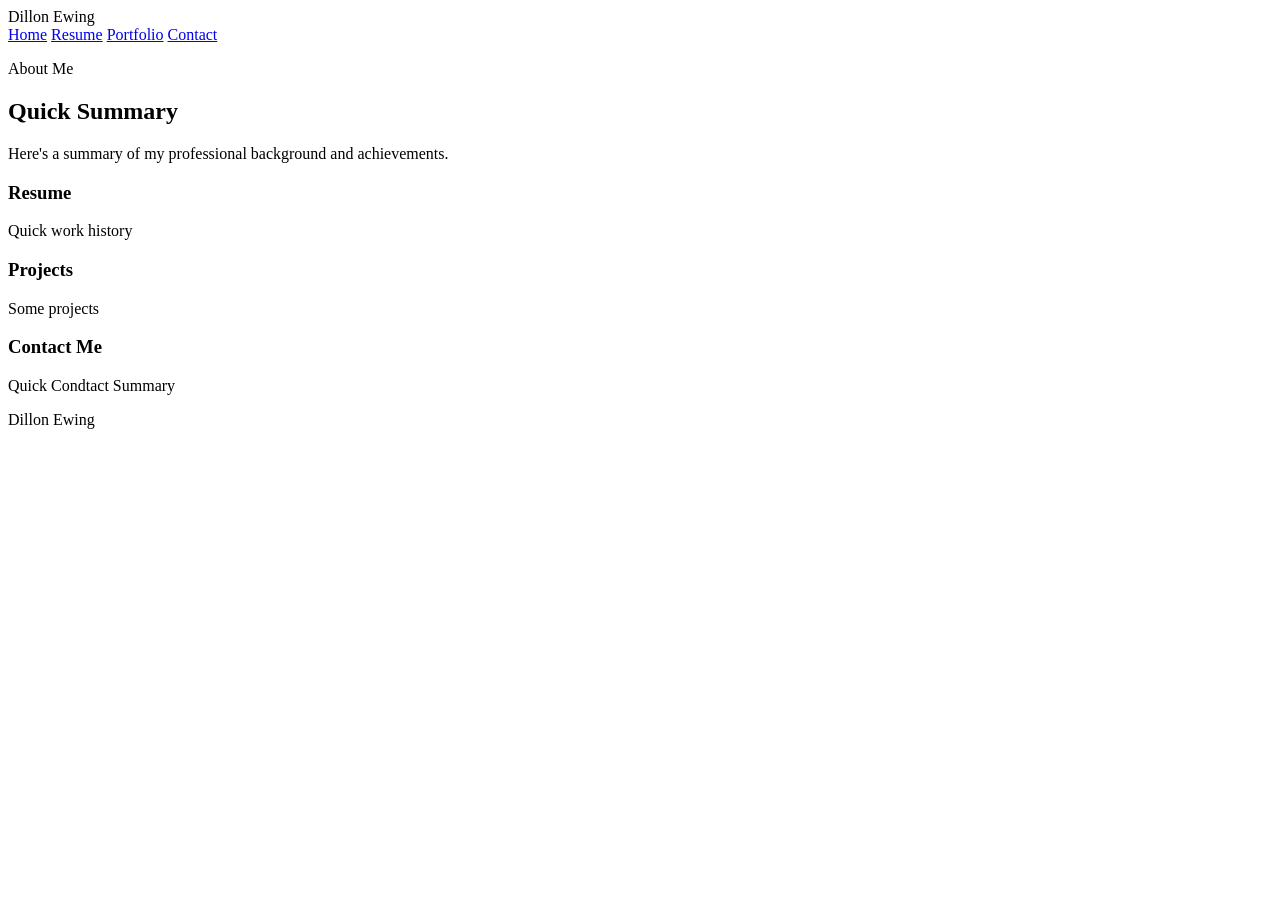
==== index.html @ fa50598e "Basic HTML Done" ====
<!DOCTYPE html>
<html lang="en">
<head>
    <meta charset="UTF-8">
    <meta name="viewport" content="width=device-width, initial-scale=1.0">
    <title>Dillon Ewing - Portfolio</title>
    <link rel="stylesheet" href="styles.css">
</head>
<body>
    <header class="site-header">
        <div class="container nav">
            <div class="brand">Dillon Ewing</div>
            <nav>
                <a href="index.html">Home</a>                
                <a href="resume.html">Resume</a>
                <a href="projects.html">Portfolio</a>
                <a href="contact.html">Contact</a>
            </nav>
        </div>
    </header>

    <main class="container page-content">
        <section>
            <p class="eyebrow">About Me</p>
            <h1>Quick Summary</h1>
            <p>
                Here's a summary of my professional background and achievements.
            </p>
        </section>

        <section class="info-grid">
            <div class="info-card">
                <h3>Resume</h3>
                <p>Quick work history</p>
            </div>

            <div class="info-card">
                <h3>Projects</h3>
                <p>Some projects</p>
            </div>

            <div class="info-card">
                <h3>Contact Me</h3>
                <p>Quick Condtact Summary</p>
            </div>
        </section>
    </main>

    <footer class="site-footer">
        <div class="container">
            <p>Dillon Ewing</p>
        </div>
    </footer>
</body>
</html>
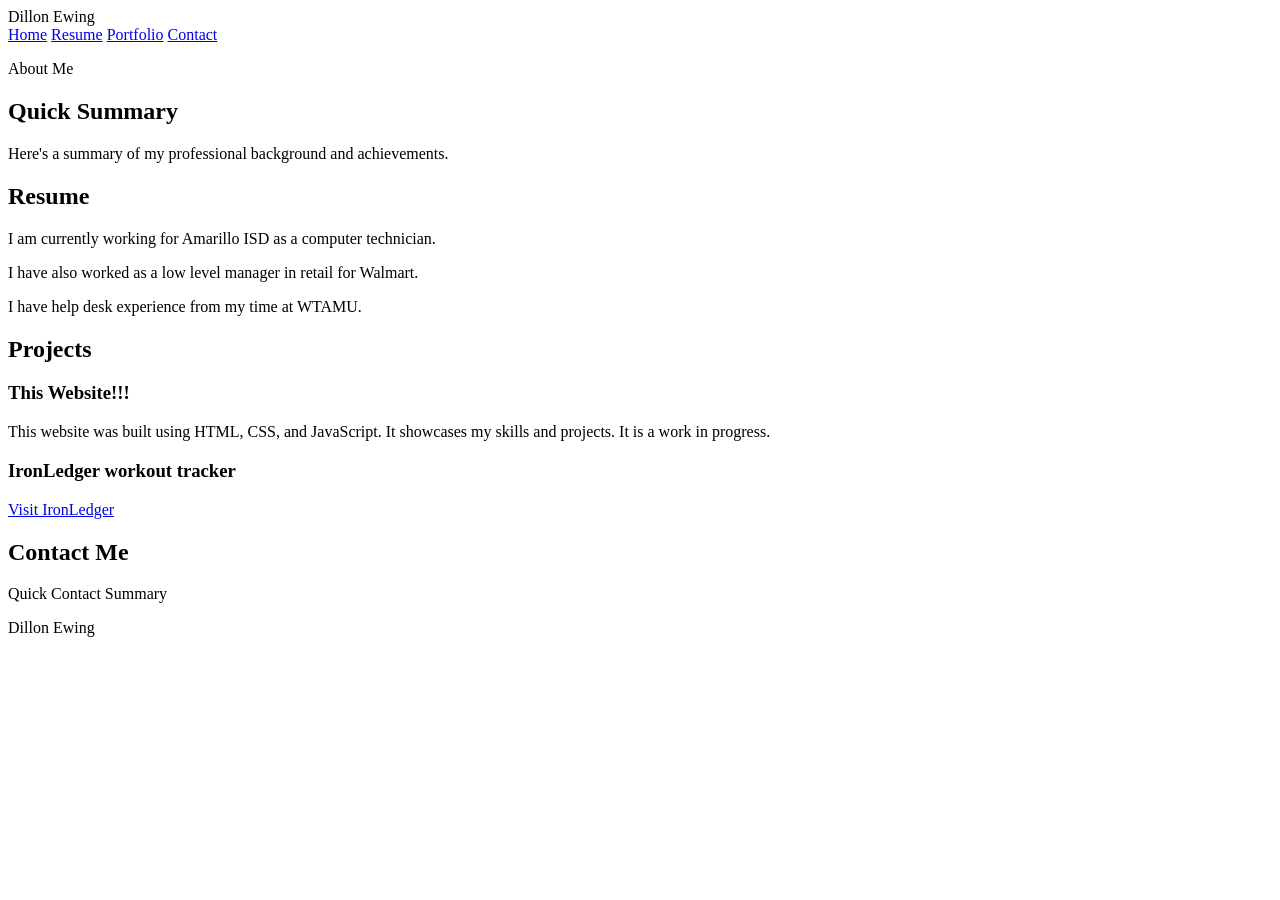
==== commit 065b65e8: "Changes to content" ====
--- a/index.html
+++ b/index.html
@@ -30,18 +30,23 @@
 
         <section class="info-grid">
             <div class="info-card">
-                <h3>Resume</h3>
-                <p>Quick work history</p>
+                <h2>Resume</h2>
+                <p>I am currently working for Amarillo ISD as a computer technician.</p>
+                <p>I have also worked as a low level manager in retail for Walmart.</p>
+                <p>I have help desk experience from my time at WTAMU.</p>
             </div>
 
             <div class="info-card">
-                <h3>Projects</h3>
-                <p>Some projects</p>
+                <h2>Projects</h2>
+                <h3>This Website!!!</h3>
+                <p>This website was built using HTML, CSS, and JavaScript. It showcases my skills and projects. It is a work in progress.</p>
+                <h3>IronLedger workout tracker</h3>
+                <a href="https://ironledger-yola.onrender.com/">Visit IronLedger</a>
             </div>
 
             <div class="info-card">
-                <h3>Contact Me</h3>
-                <p>Quick Condtact Summary</p>
+                <h2>Contact Me</h2>
+                <p>Quick Contact Summary</p>
             </div>
         </section>
     </main>
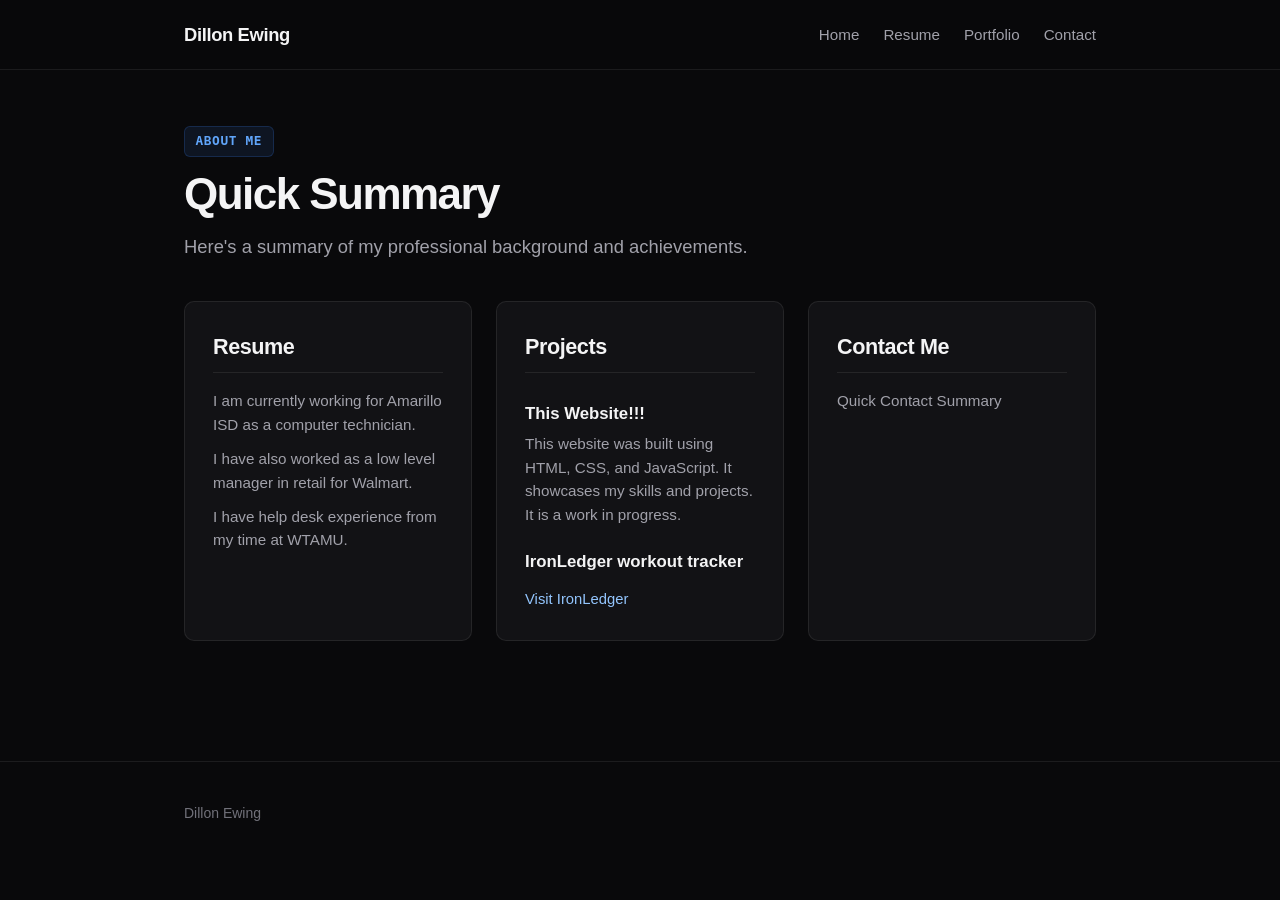
==== commit 069d289b: "CSS Inspo" ====
--- a/index.html
+++ b/index.html
@@ -3,6 +3,7 @@
 <head>
     <meta charset="UTF-8">
     <meta name="viewport" content="width=device-width, initial-scale=1.0">
+    <link rel="stylesheet" href="style.css">
     <title>Dillon Ewing - Portfolio</title>
     <link rel="stylesheet" href="styles.css">
 </head>
--- a/styles.css
+++ b/styles.css
@@ -0,0 +1,213 @@
+:root {
+  --bg-canvas: #09090b;
+  --bg-surface: #121215;
+  --bg-surface-hover: #18181b;
+  --bg-subtle: #1c1c21;
+
+  --border-subtle: rgba(255, 255, 255, 0.08);
+  --border-hover: rgba(255, 255, 255, 0.2);
+  --border-focus: #3b82f6;
+
+  --text-primary: #f4f4f5;
+  --text-secondary: #a1a1aa;
+  --text-muted: #71717a;
+
+  --font-sans: -apple-system, BlinkMacSystemFont, "Segoe UI", Roboto, Helvetica, Arial, sans-serif;
+  --font-mono: ui-monospace, SFMono-Regular, Menlo, Monaco, Consolas, monospace;
+
+  --max-width: 960px;
+  --radius-sm: 6px;
+  --radius-md: 10px;
+}
+
+*, *::before, *::after {
+  box-sizing: border-box;
+  margin: 0;
+  padding: 0;
+}
+
+html {
+  color-scheme: dark;
+  scroll-behavior: smooth;
+}
+
+body {
+  background-color: var(--bg-canvas);
+  color: var(--text-secondary);
+  font-family: var(--font-sans);
+  font-size: 1rem;
+  line-height: 1.6;
+  -webkit-font-smoothing: antialiased;
+}
+
+.container {
+  width: 100%;
+  max-width: var(--max-width);
+  margin-inline: auto;
+  padding-inline: 1.5rem;
+}
+
+.site-header {
+  border-bottom: 1px solid var(--border-subtle);
+  background-color: rgba(9, 9, 11, 0.85);
+  backdrop-filter: blur(8px);
+  position: sticky;
+  top: 0;
+  z-index: 100;
+}
+
+.site-header .nav {
+  display: flex;
+  justify-content: space-between;
+  align-items: center;
+  padding-block: 1.25rem;
+}
+
+.brand {
+  font-size: 1.15rem;
+  font-weight: 700;
+  color: var(--text-primary);
+  letter-spacing: -0.02em;
+}
+
+nav {
+  display: flex;
+  gap: 1.5rem;
+}
+
+nav a {
+  color: var(--text-secondary);
+  text-decoration: none;
+  font-size: 0.95rem;
+  font-weight: 500;
+  transition: color 0.15s ease;
+}
+
+nav a:hover {
+  color: var(--text-primary);
+}
+
+.page-content {
+  padding-block: 3.5rem;
+}
+
+.eyebrow {
+  display: inline-block;
+  font-family: var(--font-mono);
+  font-size: 0.8rem;
+  font-weight: 600;
+  text-transform: uppercase;
+  letter-spacing: 0.05em;
+  color: #60a5fa;
+  background-color: rgba(59, 130, 246, 0.1);
+  border: 1px solid rgba(59, 130, 246, 0.2);
+  border-radius: var(--radius-sm);
+  padding: 0.25rem 0.65rem;
+  margin-bottom: 0.75rem;
+}
+
+h1 {
+  font-size: 2.75rem;
+  font-weight: 700;
+  line-height: 1.15;
+  color: var(--text-primary);
+  letter-spacing: -0.035em;
+  margin-bottom: 0.75rem;
+}
+
+.page-content > section:first-child p:not(.eyebrow) {
+  font-size: 1.15rem;
+  color: var(--text-secondary);
+  max-width: 65ch;
+  margin-bottom: 2.5rem;
+}
+
+.info-grid {
+  display: grid;
+  grid-template-columns: repeat(auto-fit, minmax(280px, 1fr));
+  gap: 1.5rem;
+}
+
+.info-card {
+  background-color: var(--bg-surface);
+  border: 1px solid var(--border-subtle);
+  border-radius: var(--radius-md);
+  padding: 1.75rem;
+  display: flex;
+  flex-direction: column;
+  transition: border-color 0.2s ease, transform 0.2s ease;
+}
+
+.info-card:hover {
+  border-color: var(--border-hover);
+  transform: translateY(-2px);
+}
+
+.info-card h2 {
+  font-size: 1.35rem;
+  font-weight: 600;
+  color: var(--text-primary);
+  letter-spacing: -0.02em;
+  margin-bottom: 1rem;
+  padding-bottom: 0.5rem;
+  border-bottom: 1px solid var(--border-subtle);
+}
+
+.info-card h3 {
+  font-size: 1.05rem;
+  font-weight: 600;
+  color: var(--text-primary);
+  margin-top: 0.75rem;
+  margin-bottom: 0.25rem;
+}
+
+.info-card p {
+  font-size: 0.95rem;
+  color: var(--text-secondary);
+  line-height: 1.55;
+  margin-bottom: 0.65rem;
+}
+
+.info-card a {
+  display: inline-flex;
+  align-items: center;
+  gap: 0.35rem;
+  color: #93c5fd;
+  text-decoration: none;
+  font-size: 0.925rem;
+  font-weight: 500;
+  margin-top: 0.5rem;
+  transition: color 0.15s ease;
+}
+
+.info-card a:hover {
+  color: #bfdbfe;
+  text-decoration: underline;
+}
+
+.site-footer {
+  border-top: 1px solid var(--border-subtle);
+  padding-block: 2.5rem;
+  margin-top: 4rem;
+}
+
+.site-footer p {
+  color: var(--text-muted);
+  font-size: 0.875rem;
+}
+
+@media (max-width: 640px) {
+  h1 {
+    font-size: 2.15rem;
+  }
+
+  .site-header .nav {
+    flex-direction: column;
+    align-items: flex-start;
+    gap: 0.75rem;
+  }
+
+  nav {
+    gap: 1rem;
+  }
+}
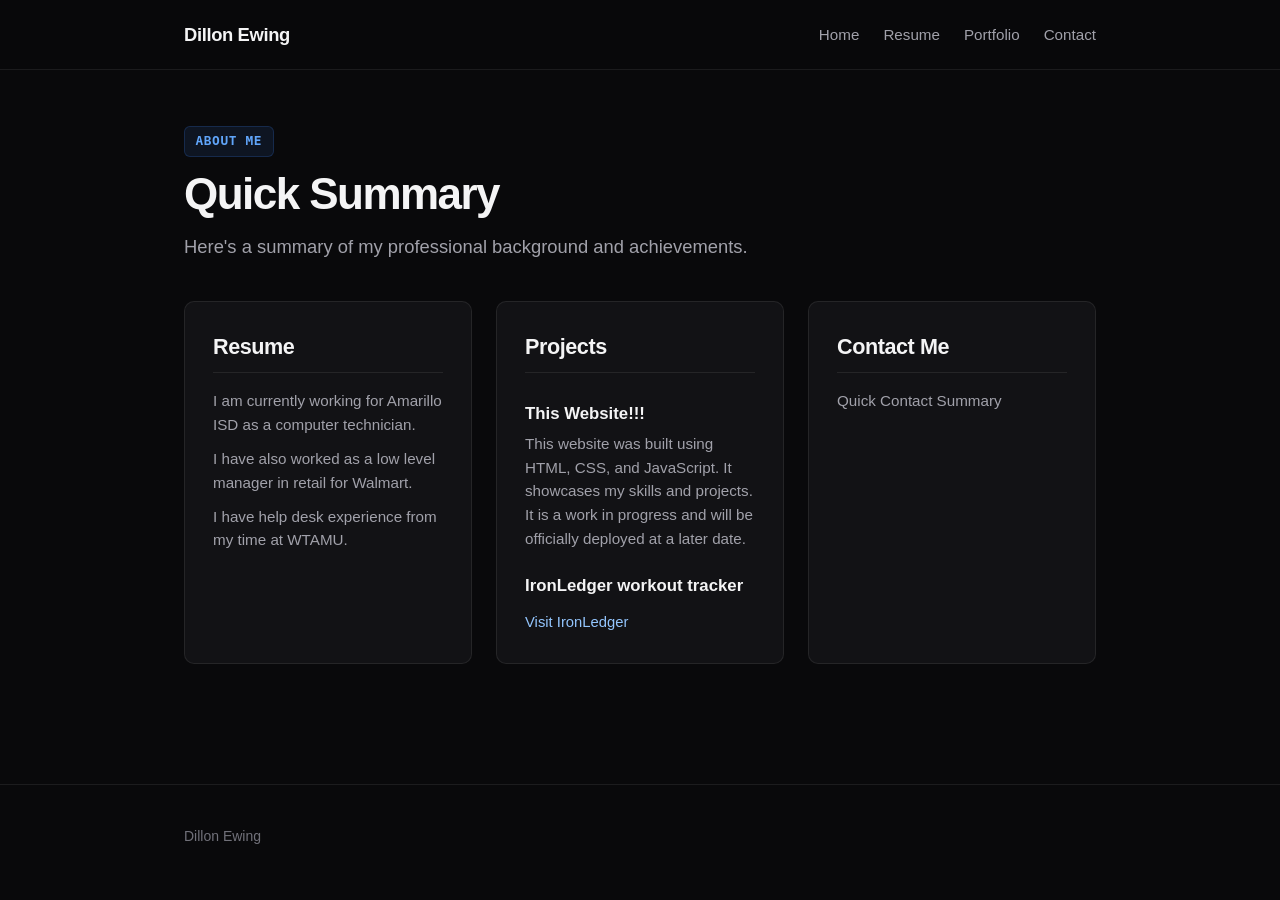
==== commit 34aec506: "Updated CSS logic on some pages to be identical. Changed some information for project page. Ready fo" ====
--- a/index.html
+++ b/index.html
@@ -3,7 +3,6 @@
 <head>
     <meta charset="UTF-8">
     <meta name="viewport" content="width=device-width, initial-scale=1.0">
-    <link rel="stylesheet" href="style.css">
     <title>Dillon Ewing - Portfolio</title>
     <link rel="stylesheet" href="styles.css">
 </head>
@@ -40,7 +39,7 @@
             <div class="info-card">
                 <h2>Projects</h2>
                 <h3>This Website!!!</h3>
-                <p>This website was built using HTML, CSS, and JavaScript. It showcases my skills and projects. It is a work in progress.</p>
+                <p>This website was built using HTML, CSS, and JavaScript. It showcases my skills and projects. It is a work in progress and will be officially deployed at a later date.</p>
                 <h3>IronLedger workout tracker</h3>
                 <a href="https://ironledger-yola.onrender.com/">Visit IronLedger</a>
             </div>
